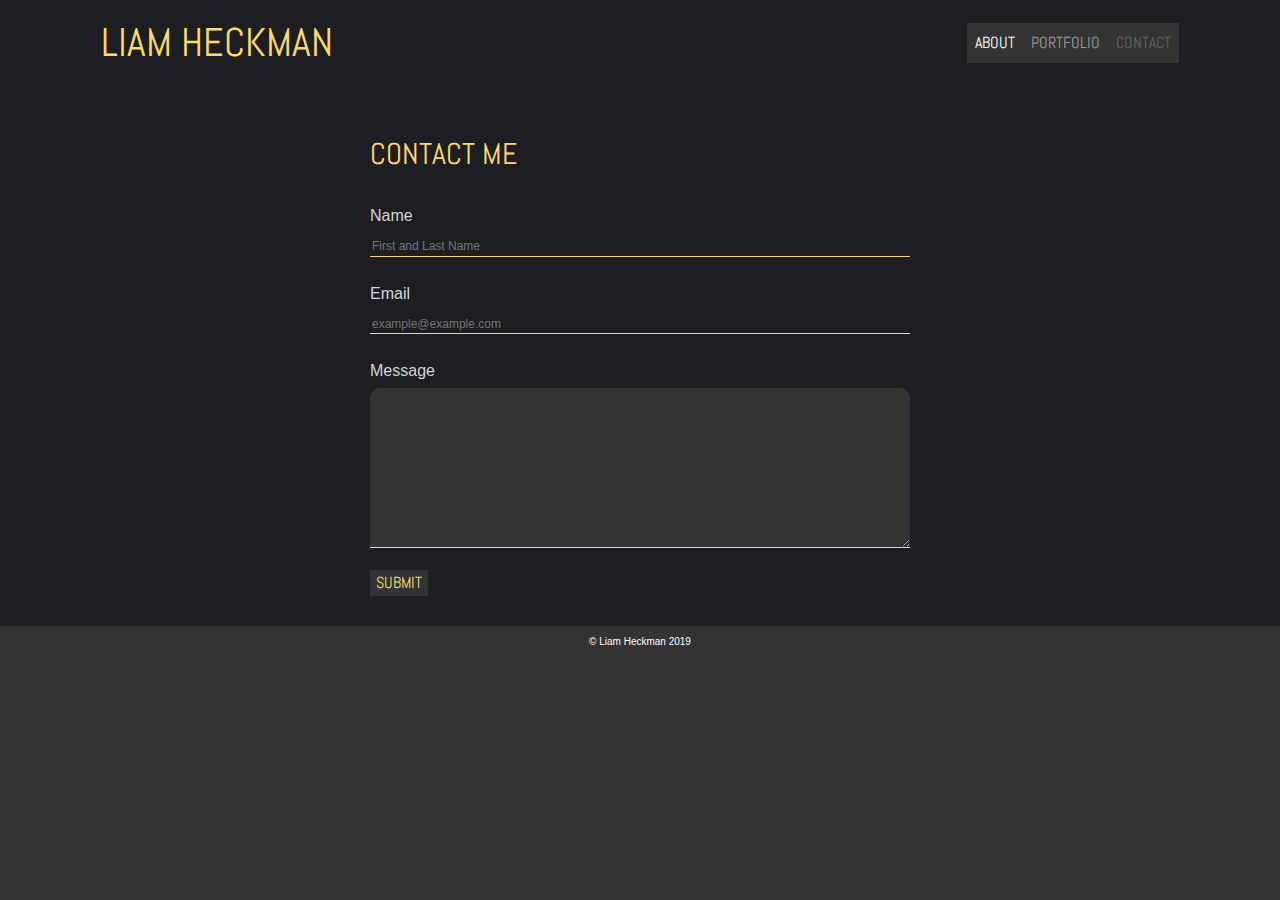
==== contact.html @ 7d3a0902 "updated CSS, added links to Navbar on both completed html files. And finished contact.html." ====
<!DOCTYPE html>
<html lang="en">

<head>
    <meta charset="UTF-8">
    <meta name="viewport" content="width=device-width, initial-scale=1.0">
    <meta http-equiv="X-UA-Compatible" content="ie=edge">
    <link rel="stylesheet" href="https://maxcdn.bootstrapcdn.com/bootstrap/4.0.0/css/bootstrap.min.css">
    <link href="https://fonts.googleapis.com/css?family=Abel|Hepta+Slab:900|family=Raleway&display=swap"
        rel="stylesheet">
    <link rel="stylesheet" type="text/css" href="assets/css/style.css">

    <title>Liam Heckman's Portfolio</title>
</head>

<body>
    <div class="container">
        <nav class="navbar navbar-expand-md navbar-dark">
            <a class="navbar-brand mr-auto" id="top-name" href="#">Liam Heckman</a>
            <button class="navbar-toggler navbar-toggler-right custom-toggler" type="button" data-toggle="collapse"
                data-target="#navbarCollapse" aria-controls="navbarCollapse" aria-expanded="false"
                aria-label="Toggle navigation">
                <span class="navbar-toggler-icon"></span>
            </button>
            <div class="collapse navbar-collapse justify-content-end" id="navbarCollapse">
                <ul class="navbar-nav ml-auto">
                    <li class="nav-item active">
                        <a class="nav-link" href="index.html">about <span class="sr-only">(current)</span></a>
                    </li>
                    <li class="nav-item">
                        <a class="nav-link" href="portfolio.html">portfolio</a>
                    </li>
                    <li class="nav-item">
                        <a class="nav-link disabled" href="contact.html">contact</a>
                    </li>
                </ul>
            </div>
        </nav>
        <div class="row">
            <div class="col-xs-0 col-sm-0 col-md-2 col-xl-3"></div>
            <div class="col-xs-12 col-sm-12 col-md-8 col-xl-6">
                <h2>CONTACT ME</h2>
                <br>
                <p class="p-contact">Name</p>
                <input type="text" name="contact-name" placeholder="First and Last Name">
                <p class="p-contact">Email</p>
                <input type="text" name="contact-email" placeholder="example@example.com">
                <p class="p-contact">Message</p>
                <textarea name="Text1" rows="8"></textarea>
                <button id="submit-button">Submit</button>
            </div>
            <div class="col-xs-0 col-sm-0 col-md-2 col-xl-3"></div>
        </div>
    </div>
    <footer>
        <h3> &copy; Liam Heckman 2019</h3>
    </footer>
    <script src="https://code.jquery.com/jquery-3.2.1.slim.min.js"
        integrity="sha384-KJ3o2DKtIkvYIK3UENzmM7KCkRr/rE9/Qpg6aAZGJwFDMVNA/GpGFF93hXpG5KkN"
        crossorigin="anonymous"></script>
    <script src="https://cdnjs.cloudflare.com/ajax/libs/popper.js/1.12.9/umd/popper.min.js"
        integrity="sha384-ApNbgh9B+Y1QKtv3Rn7W3mgPxhU9K/ScQsAP7hUibX39j7fakFPskvXusvfa0b4Q"
        crossorigin="anonymous"></script>
    <script src="https://maxcdn.bootstrapcdn.com/bootstrap/4.0.0/js/bootstrap.min.js"
        integrity="sha384-JZR6Spejh4U02d8jOt6vLEHfe/JQGiRRSQQxSfFWpi1MquVdAyjUar5+76PVCmYl"
        crossorigin="anonymous"></script>
</body>

</html>
---- assets/css/style.css ----
/*  MY NAME   font-family: 'Abel', sans-serif;
    BODY COPY font-family: 'Raleway', sans-serif; */

    body {
    margin: 0;
    padding: 0;
    background-color: #1d1e22;
}

/* .clearfix::after {
    content: "";
    display: block;
    clear: both;
} */

/* Header with Name and NavBar */
/* header {
    height: 121px;
    margin: 0px auto 0px auto;
    padding: 0;
    width: 960px;
    background-image: url("http://www.figureeightdesign.com/images/dike_snake_blur.png");
    background-size: cover;
} */

/* #rock-on{
    float:left;
    margin: 10px 0px 10px 20px;
    height: 80%;
} */

#top-name {
    font-size: 40px;
    text-transform: uppercase;
    font-family: 'Abel', sans-serif;
    color: #feda6a;
}

li a.nav-link {
    text-transform: uppercase;
    font-family: 'Abel', sans-serif;
    color: #d4d4dc;
    background-color: #333333;
    text-align: center;
    text-decoration: none;
}

li a.nav-link:hover {
    color: #1d1e22 !important;
    background-color: #feda6a;
  }

nav {
    background-image: url("http://www.figureeightdesign.com/images/dike_snake_blur.png");
    background-repeat: no-repeat;
    background-attachment: fixed;
    background-position: center; 
}

.navbar-custom {
    border-color: #feda6a;
  } 

.stat-text {
    width: 100%;
    text-align: right;
    float: right;
    padding: 15px 0px 0px 0px;
    font-family: 'Raleway', sans-serif;
    color: #d4d4dc;
    font-size: 11px;
}
.stat-text:last-child {
    margin-bottom: 30px;
}

h2 {
    margin-top: 50px;
    text-transform: uppercase;
    font-size: 30px;
    font-family: 'Abel', sans-serif;
    color: #feda6a;
}

h3 {
    vertical-align: center;
    font-size: 10px;
    color: white;
    font-family: 'Raleway', sans-serif;
}

h4 {
    bottom: 10px;
    text-align: center;
    padding: 15px 0px 15px 0px;
    margin: 140px auto 0px;
    font-family: 'Abel', sans-serif;
    color: #feda6a;
    background-color: #333333
}

b {
    color: #feda6a;
    font-weight: 800;
}

aside {
    float: left;
    width: 30%;
}

#about-me {
    margin: 50px 0px 20px 0px;
    width: 70%;
    float: right;
}

/* #contact-me {
    width: 100%;
    margin: 50px auto 20px auto;
} */

#portfolio-me {
    width: 80%;
    margin: 50px auto 20px auto;
}

#portfolio-box {
    width: 768px;
    background-color: #333333;
    height: 500px;
}

.portfolio-item {
    display:inline;
    float: left;
    margin: 30px 0px 0px 42px;
    width: 200px;
    height: 200px;
    background-color: #1d1e22;
    background-image: url(http://placehold.it/200x200);
}

#bio-image {
    margin-top: 50px;
    border-radius: 10px;
}

img {
    display: initial;
}

p {
    line-height: 1.5;
    margin-bottom: 10px;
    color: #d4d4dc;
    font-family: 'Raleway', sans-serif;
    font-size: 16px;
    font-weight: lighter;
}

p:last-child {
    margin-bottom: 30px;
}

footer {
    margin: 0 auto;
    background-color: #333333;
    width: 100%;
    padding: 10px;
    text-align: center;
    box-shadow: 0 50vh 0 50vh #333333;
}

hr {
    border: none;
    height: 1px;
    color: #feda6a;
    background-color: #feda6a;
    margin: 10px 0px 10px 0px
}

#portfolio-hr {
    width: 100%;
    margin-left: 0;
}

input {
    margin: 0px 0px 25px 0px;
    width: 100%;
    max-width: 620px;
    height: 20px;
    color: white;
    font-size: 12px;
    border-top: 0;
    border-left: 0;
    border-right: 0;
    border-bottom: 1px solid #feda6a;
    background-color: #1d1e22;
    border-radius: 10px 10px 0px 0px;
}

input.contact-message-box {
    resize: vertical;
    overflow: hidden;
}

.p-contact {
    margin: 0px 0px 5px 0px;
}

#submit-button {
    text-transform: uppercase;
    margin-bottom: 30px;
    background-color: #333333;
    font-family: 'Abel', sans-serif;
    color: #feda6a;
    border-style: none;
    font-size: 16px;
}

li a.social-media {
    display: inline;
    float: left;
    text-transform: uppercase;
    font-family: 'Abel', sans-serif;
    color: #d4d4dc;
    text-decoration: none;
    margin: 20px 0 20px 0;
    padding: 0px 10px;
}

li a.social-media:first-child {
    margin-left: 100px;
}

li a.social-media:hover {
    color: #1d1e22;
    background-color: #feda6a;
  }

  textarea {
    margin: 0px 0px 15px 0px;
    width: 100%;
    max-width: 620px;
    color: white;
    font-size: 12px;
    padding: 15px 0px 0px 20px;
    border-top: 0;
    border-left: 0;
    border-right: 0;
    border-bottom: 1px solid #feda6a;
    background-color: #333333;
    border-radius: 10px 10px 0px 0px;
    resize: vertical;
    overflow: visible;
  }
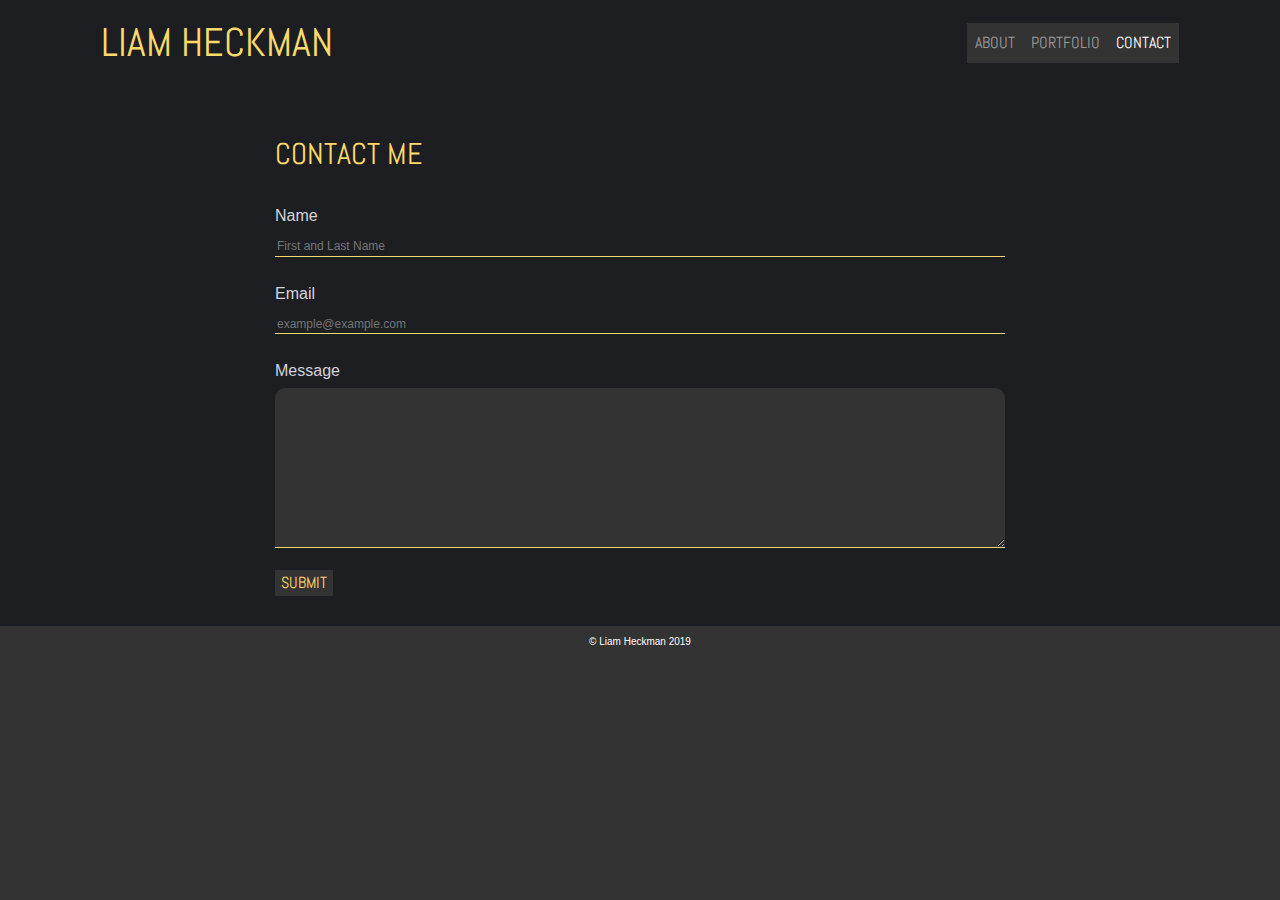
==== commit 5d6fdeb6: "added portfolio html and modified css to make it work" ====
--- a/contact.html
+++ b/contact.html
@@ -24,21 +24,21 @@
             </button>
             <div class="collapse navbar-collapse justify-content-end" id="navbarCollapse">
                 <ul class="navbar-nav ml-auto">
-                    <li class="nav-item active">
-                        <a class="nav-link" href="index.html">about <span class="sr-only">(current)</span></a>
+                    <li class="nav-item">
+                        <a class="nav-link" href="index.html">about</a>
                     </li>
                     <li class="nav-item">
                         <a class="nav-link" href="portfolio.html">portfolio</a>
                     </li>
-                    <li class="nav-item">
-                        <a class="nav-link disabled" href="contact.html">contact</a>
+                    <li class="nav-item active">
+                        <a class="nav-link" href="contact.html">contact<span class="sr-only">(current)</span></a>
                     </li>
                 </ul>
             </div>
         </nav>
         <div class="row">
-            <div class="col-xs-0 col-sm-0 col-md-2 col-xl-3"></div>
-            <div class="col-xs-12 col-sm-12 col-md-8 col-xl-6">
+            <div class="col-xs-0 col-sm-0 col-md-2"></div>
+            <div class="col-xs-12 col-sm-12 col-md-8">
                 <h2>CONTACT ME</h2>
                 <br>
                 <p class="p-contact">Name</p>
@@ -49,7 +49,7 @@
                 <textarea name="Text1" rows="8"></textarea>
                 <button id="submit-button">Submit</button>
             </div>
-            <div class="col-xs-0 col-sm-0 col-md-2 col-xl-3"></div>
+            <div class="col-xs-0 col-sm-0 col-md-2"></div>
         </div>
     </div>
     <footer>
--- a/assets/css/style.css
+++ b/assets/css/style.css
@@ -14,20 +14,6 @@
 } */
 
 /* Header with Name and NavBar */
-/* header {
-    height: 121px;
-    margin: 0px auto 0px auto;
-    padding: 0;
-    width: 960px;
-    background-image: url("http://www.figureeightdesign.com/images/dike_snake_blur.png");
-    background-size: cover;
-} */
-
-/* #rock-on{
-    float:left;
-    margin: 10px 0px 10px 20px;
-    height: 80%;
-} */
 
 #top-name {
     font-size: 40px;
@@ -90,10 +76,12 @@
 }
 
 h4 {
-    bottom: 10px;
+    font-size: 1.25rem;
+    bottom: 30px;
     text-align: center;
     padding: 15px 0px 15px 0px;
-    margin: 140px auto 0px;
+    margin: 0px auto;
+    width: 100%;
     font-family: 'Abel', sans-serif;
     color: #feda6a;
     background-color: #333333
@@ -115,30 +103,21 @@
     float: right;
 }
 
-/* #contact-me {
-    width: 100%;
-    margin: 50px auto 20px auto;
-} */
-
-#portfolio-me {
-    width: 80%;
-    margin: 50px auto 20px auto;
-}
-
 #portfolio-box {
-    width: 768px;
-    background-color: #333333;
-    height: 500px;
+    width: 100%;
+    background-color: #333333;
+    margin-bottom: 30px;
+    margin-left: 0px;
 }
 
 .portfolio-item {
-    display:inline;
-    float: left;
-    margin: 30px 0px 0px 42px;
     width: 200px;
     height: 200px;
+    min-width: 150px;
+    min-width: 150px;
+    margin-right: 15px;
     background-color: #1d1e22;
-    background-image: url(http://placehold.it/200x200);
+    /* background-image: url(http://placehold.it/300x300); */
 }
 
 #bio-image {
@@ -146,10 +125,6 @@
     border-radius: 10px;
 }
 
-img {
-    display: initial;
-}
-
 p {
     line-height: 1.5;
     margin-bottom: 10px;
@@ -180,15 +155,11 @@
     margin: 10px 0px 10px 0px
 }
 
-#portfolio-hr {
-    width: 100%;
-    margin-left: 0;
-}
 
 input {
     margin: 0px 0px 25px 0px;
     width: 100%;
-    max-width: 620px;
+    max-width: 768px;
     height: 20px;
     color: white;
     font-size: 12px;
@@ -242,7 +213,7 @@
   textarea {
     margin: 0px 0px 15px 0px;
     width: 100%;
-    max-width: 620px;
+    max-width: 768px;
     color: white;
     font-size: 12px;
     padding: 15px 0px 0px 20px;
@@ -255,3 +226,8 @@
     resize: vertical;
     overflow: visible;
   }
+
+  .card {
+      border-style: none;
+      background-image: url(http://placehold.it/300x300);
+  }
